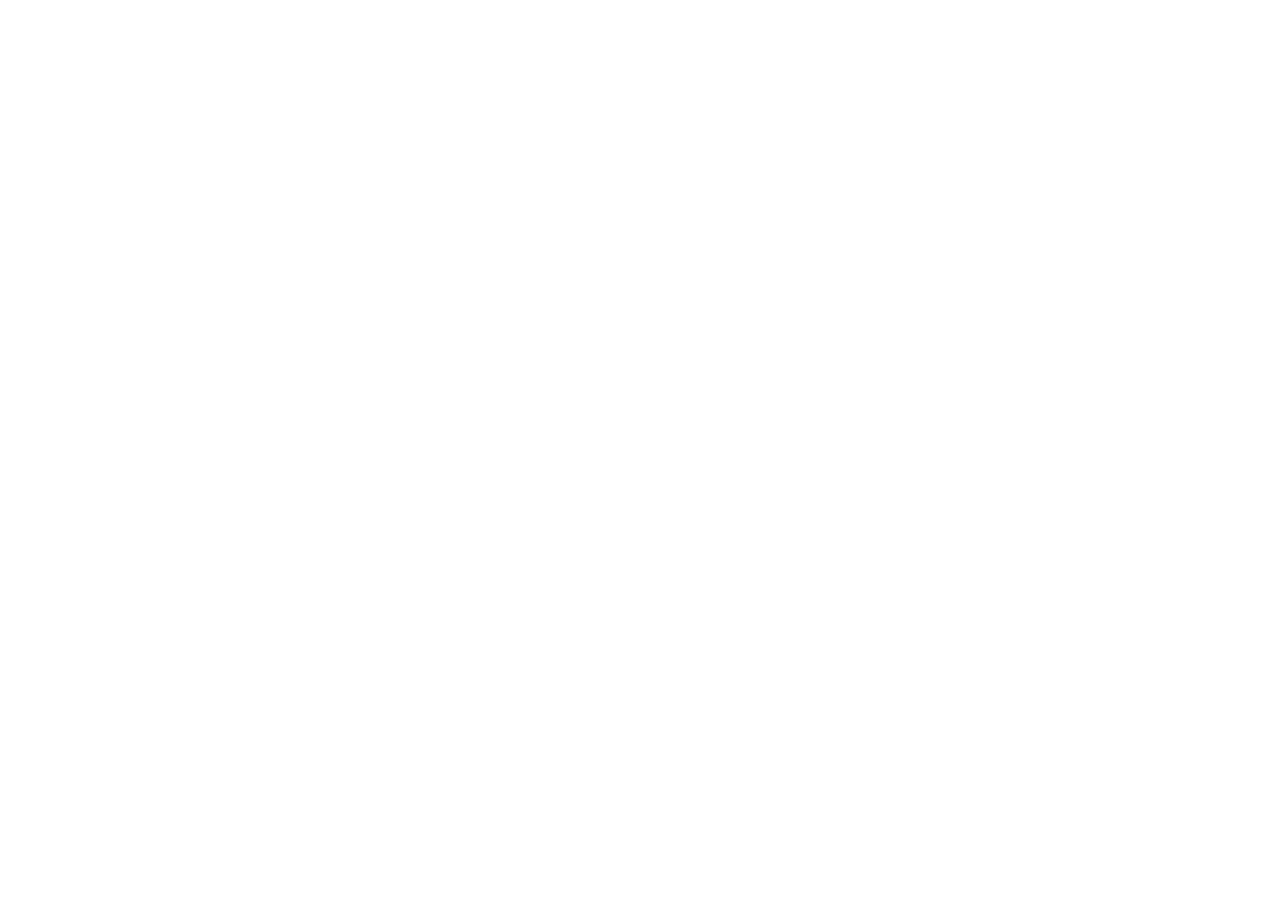
==== contato.html @ 6520c322 "Update contato.html" ====
<!DOCTYPE html>
<html lang="pt-br">
<head>
    <meta charset="UTF-8">
    <meta http-equiv="X-UA-Compatible" content="IE=edge">
    <meta name="viewport" content="width=device-width, initial-scale=1.0">
    <title>Barbearia Alura - Contato</title>
</head>
<body>
    
</body>
</html>
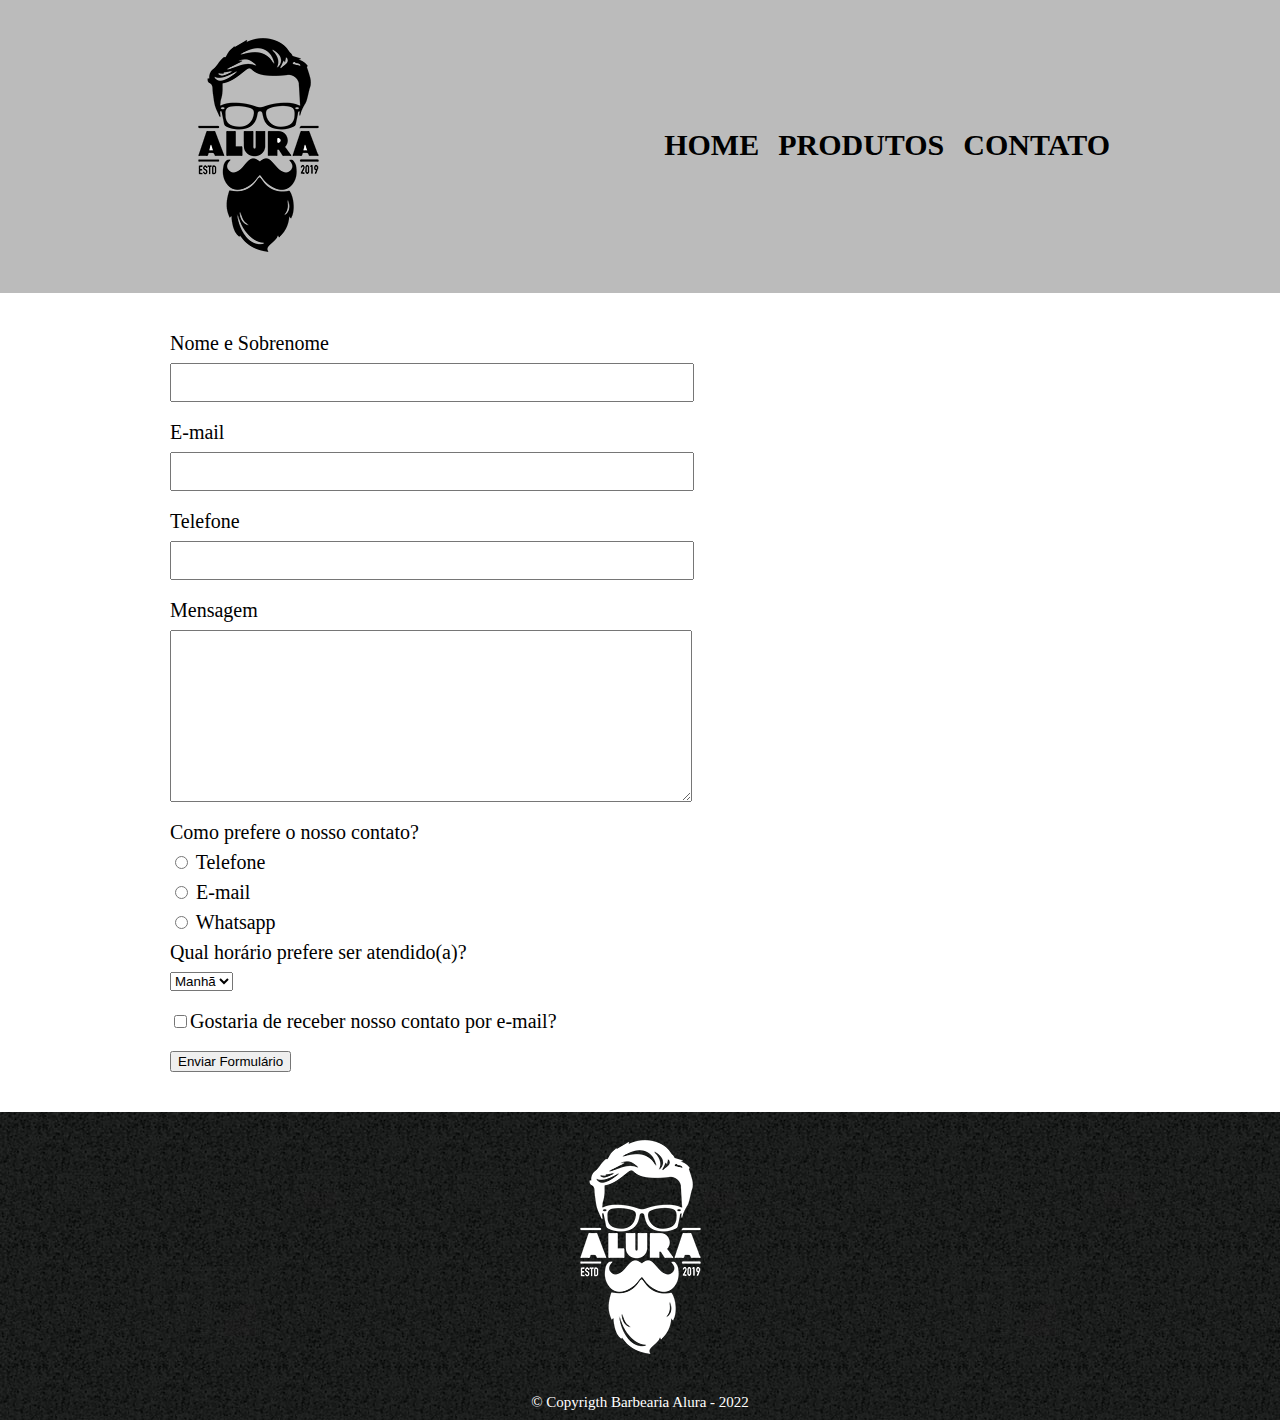
==== commit f1bd9dae: "Criação da aba de contato" ====
--- a/contato.html
+++ b/contato.html
@@ -5,8 +5,64 @@
     <meta http-equiv="X-UA-Compatible" content="IE=edge">
     <meta name="viewport" content="width=device-width, initial-scale=1.0">
     <title>Barbearia Alura - Contato</title>
+    <link rel="stylesheet" href="reset.css">
+    <link rel="stylesheet" href="contato.css">
 </head>
 <body>
-    
+    <header>
+        <div class="caixalogo"> 
+        <h1>
+            <a href="Index.html"><img src="logo.png" alt="logo alura"></h1></a>
+
+            <nav>
+                <ul>
+                    <li><a href="Index.html">Home</a></li>
+                    <li><a href="produtos.html">Produtos</a></li>
+                    <li><a href="contato.html">Contato</a></li>
+                </ul>
+            </nav>        
+        </div>
+    </header>
+    <main>
+        <form>
+            <label for="nomesobrenome">Nome e Sobrenome</label>
+            <input type="text" id="nomesobrenome" class="input-padrao" required>
+
+            <label for="email">E-mail</label>
+            <input type="email" id="email" class="input-padrao" required>
+
+            <label for="telefone">Telefone</label>
+            <input type="tel" id="telefone" class="input-padrao" required>
+
+            <label for="mensagem">Mensagem</label>
+            <textarea id="mensagem" cols="71" rows="10" class="input-padrao" required></textarea>
+
+            <div>
+                <p>Como prefere o nosso contato?</p>
+                <label for="radio-telefone"><input type="radio" name="contato" value="telefone" id="radio-telefone"> Telefone</label>
+                
+                <label for="radio-email"><input type="radio" name="contato" value="email" id="radio-email"> E-mail</label>
+                
+                <label for="radio-whatsapp"><input type="radio" name="contato" value="whatsapp" id="radio-whatsapp"> Whatsapp</label>                
+            </div>
+
+            <div>
+            <p>Qual horário prefere ser atendido(a)?</p>
+                <select>
+                    <option>Manhã</option>
+                    <option>Tarde</option>
+                    <option>Noite</option>
+                </select>
+            </div>
+
+            <label class="checkbox"><input type="checkbox">Gostaria de receber nosso contato por e-mail?</label>
+            
+            <input type="submit" value="Enviar Formulário">
+        </form>
+    </main>
+    <footer>
+        <a href="Index.html"><img src="logo-branco.png" alt=""></a>
+        <p class="copyrigth">&copy; Copyrigth Barbearia Alura - 2022</p>
+    </footer>
 </body>
-</html>+</html> --- a/contato.css
+++ b/contato.css
@@ -0,0 +1,65 @@
+header{
+    background: #BBBBBB;
+    padding: 20px 0;
+}
+.caixalogo{
+    position: relative;
+    width: 940px;
+    margin: 0 auto;
+}
+nav{
+    position: absolute;
+    top: 110px;
+    right: 0px;
+}
+nav li{
+    display: inline;
+    margin: 0 0 0 15px;
+}
+nav a{
+    text-transform: uppercase;
+    color: black;
+    font-weight: bold;
+    font-size: 30px;
+    text-decoration: none;
+}
+nav a:hover{
+    color: #C78C19;
+    text-decoration: underline;
+}
+main{
+    width: 940px;
+    margin: 0 auto;
+}
+form{
+    margin: 40px 0;
+}
+form label, form p{
+    display: block;
+    font-size: 20px;
+    margin: 0 0 10px;
+}
+.input-padrao{
+    display: block;
+    margin: 0 0 20px;
+    padding: 10px 25px;
+    width: 50%;
+}
+.checkbox{
+    margin: 20px 0;
+}
+
+
+
+
+
+footer{
+    text-align: center;
+    padding: 10px;
+    background: url("bg.jpg");
+}
+.copyrigth{
+    color: white;
+    font-size: 15px;
+    margin-top: 20px;
+}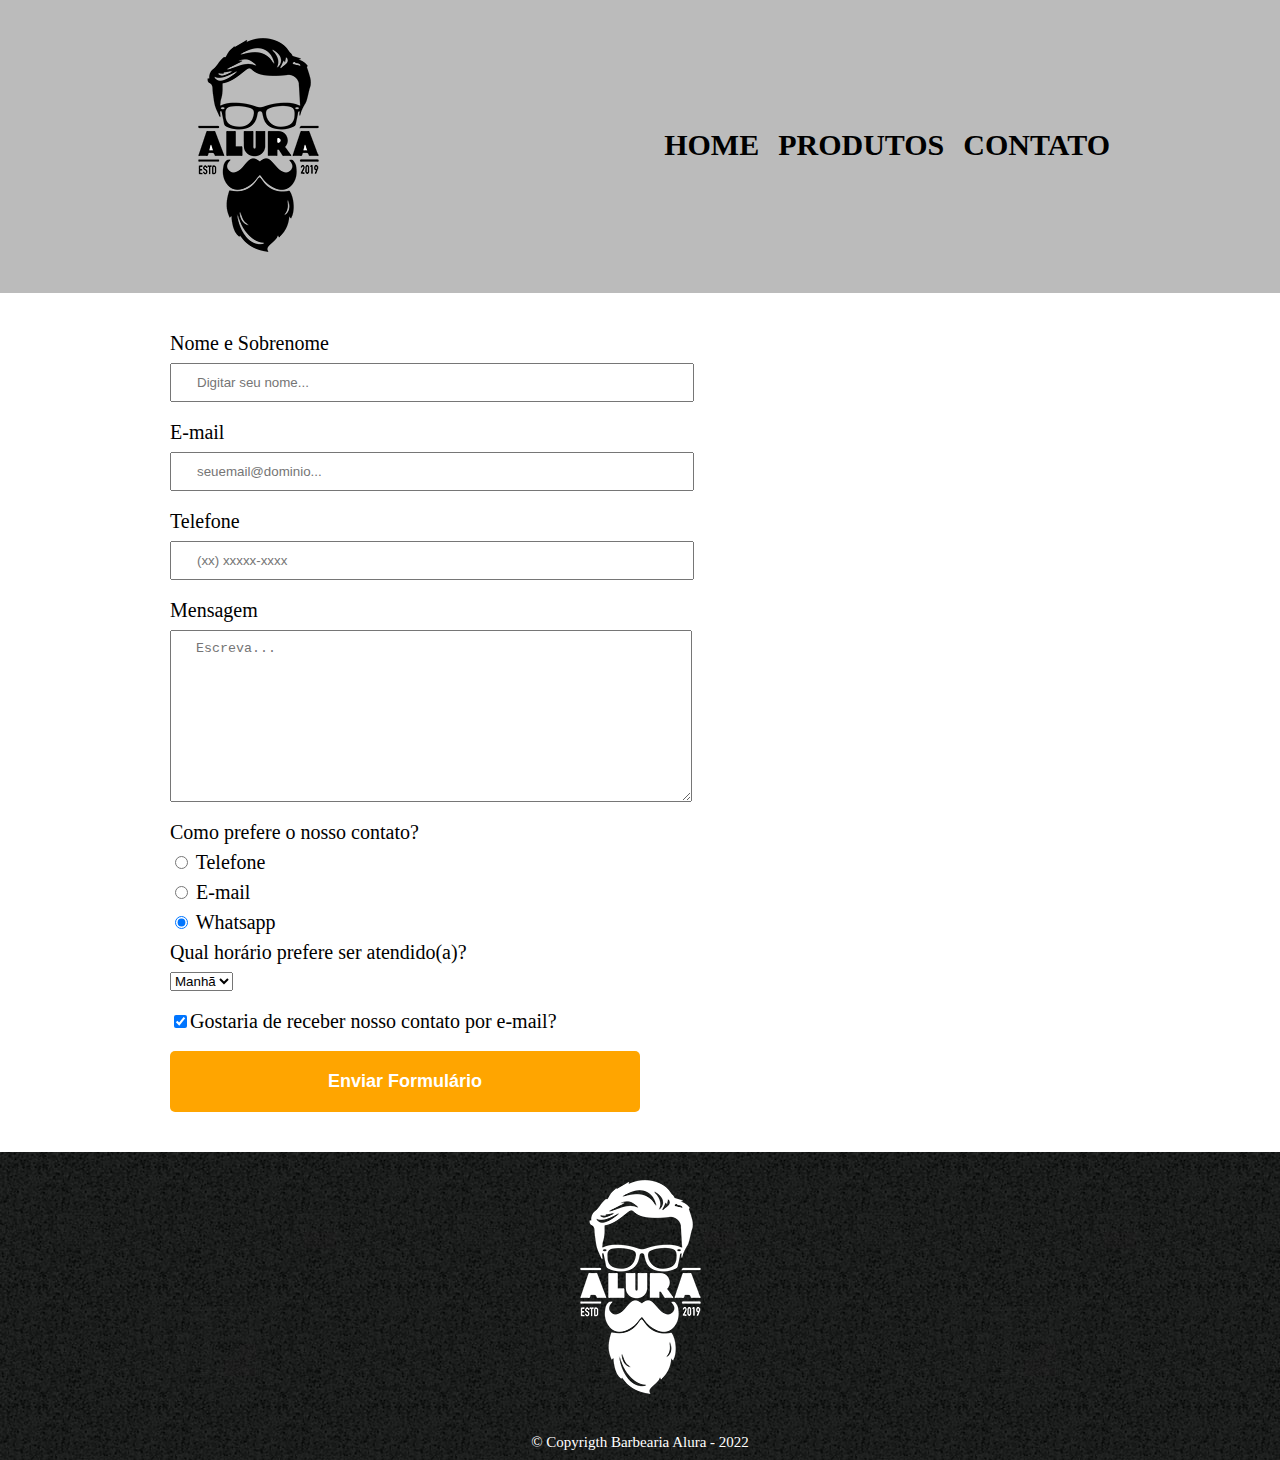
==== commit f88ae6a1: "atualização" ====
--- a/contato.html
+++ b/contato.html
@@ -26,38 +26,38 @@
     <main>
         <form>
             <label for="nomesobrenome">Nome e Sobrenome</label>
-            <input type="text" id="nomesobrenome" class="input-padrao" required>
+            <input type="text" id="nomesobrenome" class="input-padrao" placeholder="Digitar seu nome..." required>
 
             <label for="email">E-mail</label>
-            <input type="email" id="email" class="input-padrao" required>
+            <input type="email" id="email" class="input-padrao" placeholder="seuemail@dominio..." required>
 
             <label for="telefone">Telefone</label>
-            <input type="tel" id="telefone" class="input-padrao" required>
+            <input type="tel" id="telefone" class="input-padrao" placeholder="(xx) xxxxx-xxxx" required>
 
             <label for="mensagem">Mensagem</label>
-            <textarea id="mensagem" cols="71" rows="10" class="input-padrao" required></textarea>
+            <textarea id="mensagem" cols="71" rows="10" class="input-padrao" placeholder="Escreva..." required></textarea>
 
-            <div>
-                <p>Como prefere o nosso contato?</p>
+            <fieldset>
+                <legend>Como prefere o nosso contato?</legend>
                 <label for="radio-telefone"><input type="radio" name="contato" value="telefone" id="radio-telefone"> Telefone</label>
                 
                 <label for="radio-email"><input type="radio" name="contato" value="email" id="radio-email"> E-mail</label>
                 
-                <label for="radio-whatsapp"><input type="radio" name="contato" value="whatsapp" id="radio-whatsapp"> Whatsapp</label>                
-            </div>
+                <label for="radio-whatsapp"><input type="radio" name="contato" value="whatsapp" id="radio-whatsapp" checked > Whatsapp</label>                
+            </fieldset>
 
-            <div>
-            <p>Qual horário prefere ser atendido(a)?</p>
+            <fieldset>
+            <legend>Qual horário prefere ser atendido(a)?</legend>
                 <select>
                     <option>Manhã</option>
                     <option>Tarde</option>
                     <option>Noite</option>
                 </select>
-            </div>
+            </fieldset>
 
-            <label class="checkbox"><input type="checkbox">Gostaria de receber nosso contato por e-mail?</label>
+            <label class="checkbox"><input type="checkbox" checked>Gostaria de receber nosso contato por e-mail?</label>
             
-            <input type="submit" value="Enviar Formulário">
+            <input type="submit" value="Enviar Formulário" class="enviar">
         </form>
     </main>
     <footer>
--- a/contato.css
+++ b/contato.css
@@ -34,7 +34,7 @@
 form{
     margin: 40px 0;
 }
-form label, form p{
+form label, form legend{
     display: block;
     font-size: 20px;
     margin: 0 0 10px;
@@ -48,8 +48,21 @@
 .checkbox{
     margin: 20px 0;
 }
-
-
+.enviar{
+    width: 50%;
+    padding: 20px 0;
+    background: orange;
+    color: white;
+    font-weight: bold;
+    font-size: 18px;
+    border: none;
+    border-radius: 5px;
+    transition: 1s background;
+    cursor: pointer;
+}
+.enviar:hover{
+    background: red;
+}
 
 
 
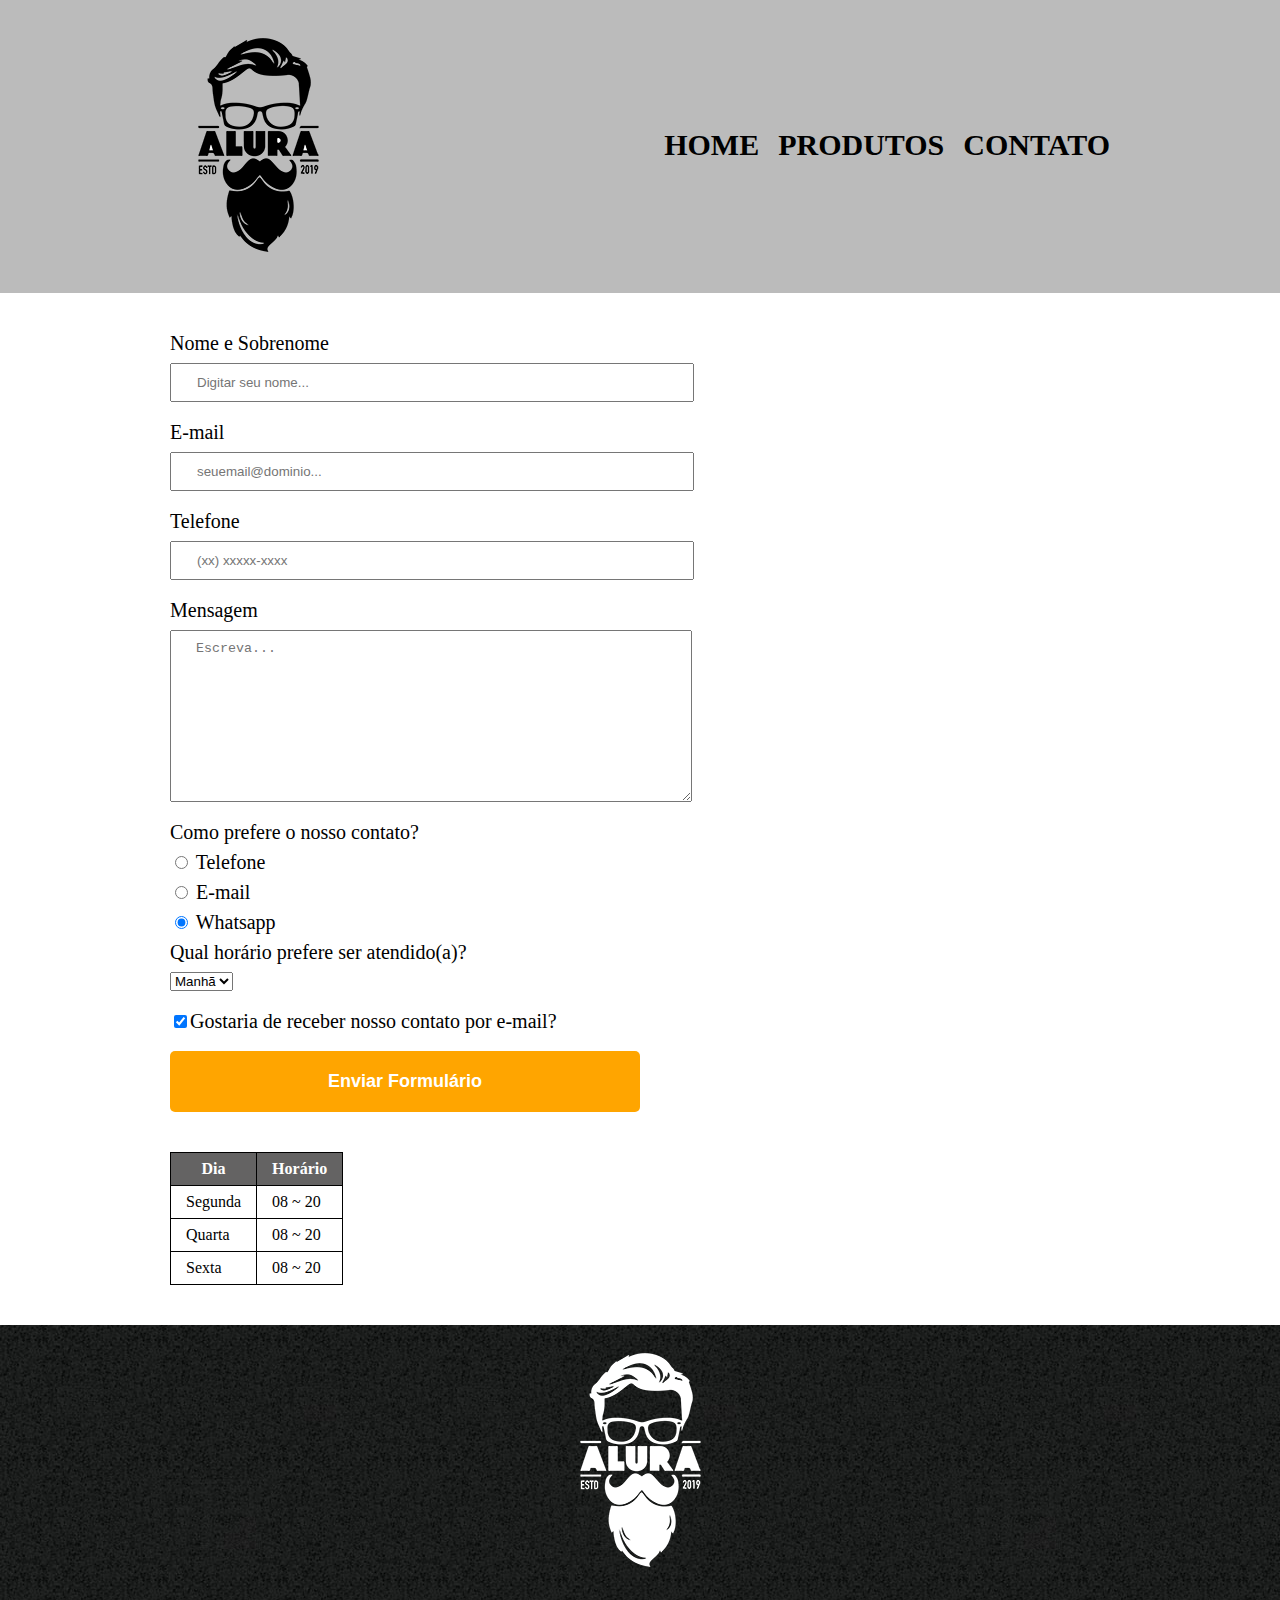
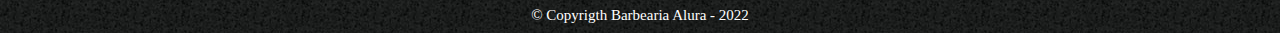
==== commit aded1f41: "up" ====
--- a/contato.html
+++ b/contato.html
@@ -59,6 +59,29 @@
             
             <input type="submit" value="Enviar Formulário" class="enviar">
         </form>
+
+        <table>
+            <thead>
+                <tr>
+                    <th>Dia</th>
+                    <th>Horário</th>
+                </tr>
+            </thead>
+            <tbody>
+                <tr>
+                    <td>Segunda</td>
+                    <td>08 ~ 20</td>
+                </tr>
+                <tr>
+                    <td>Quarta</td>
+                    <td>08 ~ 20</td>
+                </tr>
+                <tr>
+                    <td>Sexta</td>
+                    <td>08 ~ 20</td>
+                </tr>
+            </tbody>
+        </table>
     </main>
     <footer>
         <a href="Index.html"><img src="logo-branco.png" alt=""></a>
--- a/contato.css
+++ b/contato.css
@@ -75,4 +75,16 @@
     color: white;
     font-size: 15px;
     margin-top: 20px;
+}
+table{
+    margin: 20px 0 40px;
+}
+thead{
+    background: #646363;
+    color: white;
+    font-weight: bold;
+}
+td, th{
+    border: 1px solid black;
+    padding: 8px 15px;
 }